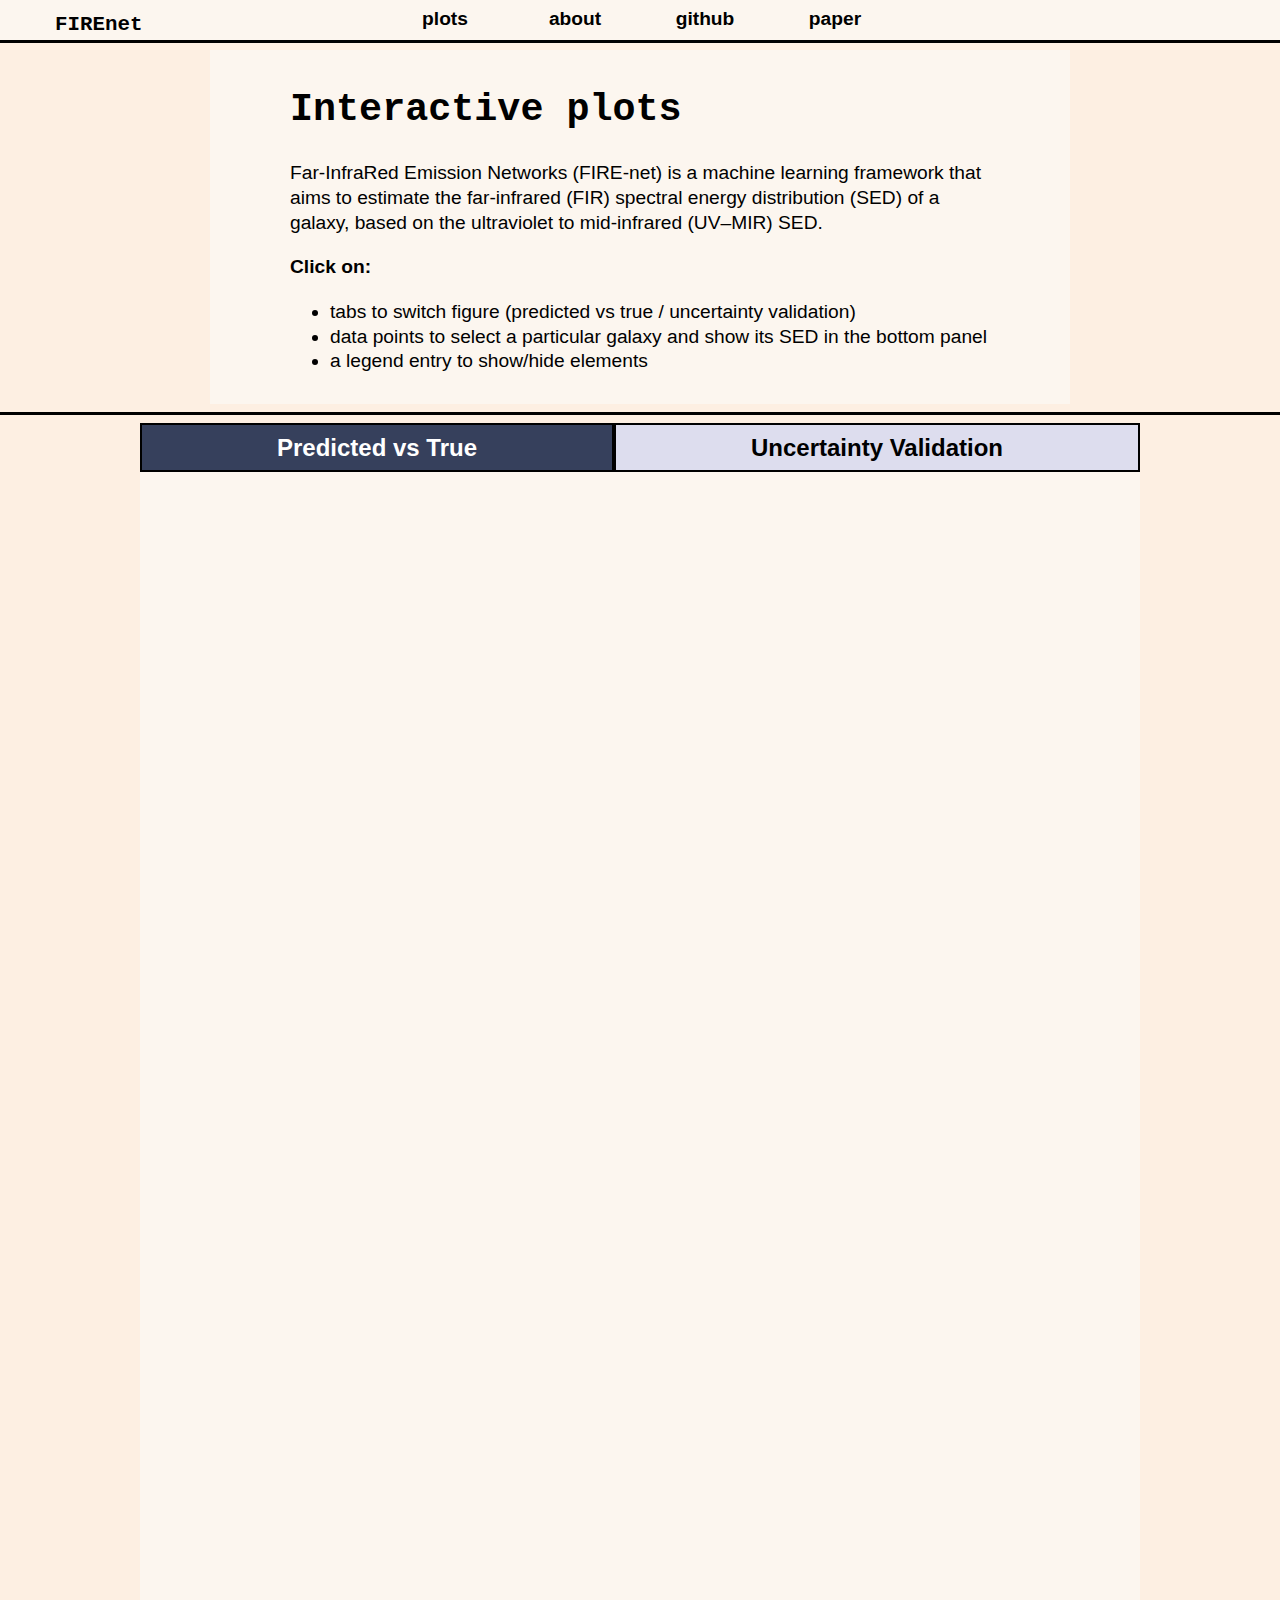
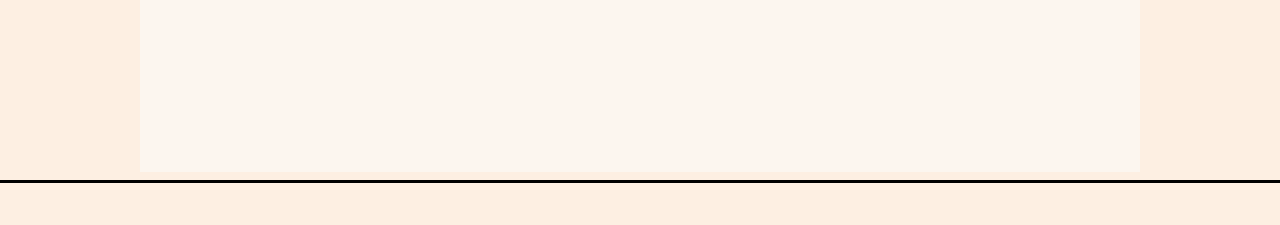
==== _aanda.html @ 97ff5457 "Add simple interactive plot html for A&A" ====
<!DOCTYPE html>
<html lang="en">
<head>
    <meta charset="UTF-8">
    <meta name="viewport" content="width=device-width, initial-scale=1.0">
    <meta http-equiv="X-UA-Compatible" content="ie=edge">
    <link rel="stylesheet" href="assets/css/navbar.css">
    <link rel="stylesheet" href="assets/css/body.css">
    <title>FIREnet - interactive plots</title>
    <link rel="stylesheet" href="assets/css/plots.css">
    <link rel="stylesheet" href="assets/css/tabs.css">
    <script src="https://cdn.plot.ly/plotly-1.49.4.min.js"></script>
</head>
<body>
    <header class="navbar">
        <span>FIREnet</span>
        <a href="index.html">plots</a>
        <a href="about.html">about</a>
        <a href="https://github.com/wdobbels/FIREnet">github</a>
        <a href="#">paper</a>
    </header>
    <div class="spacer">
        &nbsp;
    </div>
   <!-- Header (can be removed)-->
    <section id="header">
        <div class="container">
            <h1>Interactive plots</h1>
            <p>Far-InfraRed Emission Networks (FIRE-net) is a machine learning framework that
                    aims to estimate the far-infrared (FIR) spectral energy distribution (SED) of a
                    galaxy, based on the ultraviolet to mid-infrared (UV&#8211;MIR) SED.</p>
            <p><b>Click on:</b>
                <ul>
                    <li>tabs to switch figure (predicted vs true / uncertainty validation)</li>
                    <li>data points to select a particular galaxy and show its SED in the bottom panel</li>
                    <li>a legend entry to show/hide elements</li>
                </ul>
            </p>
        </div>
    </section>
    <section id="plot-section">
        <div class="container">
            <!-- Tabs -->
            <div class="tabs">
                <div id="tvp-tab" class="tab c-active"><span>Predicted vs True</span></div>
                <div id="unc-tab" class="tab"><span>Uncertainty Validation</span></div>
            </div>
            <!-- Plots -->
            <div id="true_vs_predicted" class="c-plot c-active"></div>
            <div id="uncertainty_validation" class="c-plot"></div>
            <div id="sed" class="c-plot c-active"></div>
        </div>
    </section>

    <!-- Scripts -->
    <script src="https://d3js.org/d3-color.v1.min.js"></script>
    <script src="https://d3js.org/d3-interpolate.v1.min.js"></script>
    <script src="https://d3js.org/d3-scale-chromatic.v1.min.js"></script>

    <script src="./assets/js/tab_manager.js"></script>
    <script src="./assets/js/plot_tvp.js"></script>
    <script src="./assets/js/plot_uncertainty_validation.js"></script>
    <script src="./assets/js/plot_sed.js"></script>
   <div class="spacer">
        &nbsp;
    </div>
</body>
</html>
---- assets/css/navbar.css ----
.navbar {
    display: flex;
    justify-content: center;
    background-color: var(--light-bg);
    border-bottom: 3px solid black;
    position: fixed;
    top: 0;
    width: 100vw;
    z-index: 10;
}

.navbar a {
    display: block;
    width: 130px;
    text-align: center;
    padding: 7px 5px 8px;
    color: black;
    font-weight: bold;
}

.navbar a:hover {
    text-decoration: none;
    color: #d6842f;
    background-color: var(--dark-bg);
}

.navbar span {
    display: block;
    width: 200px;
    padding: 11px 5px 4px;
    color: black;
    font-weight: bold;
    position: absolute;
    left: 50px;
    font-family: Rockwell, "Courier Bold", Courier, Georgia, Times, "Times New Roman", serif;
    font-size: 1.3rem;
    /* flex-shrink: 2; */
}

.spacer{
    height: 42px;
    width: 100%;
}

@media (max-width: 800px) {
    .navbar a {
        width: 100px;
    }
    .navbar span {
        position: relative;
        left: auto;
    }
}
---- assets/css/body.css ----
html {
    box-sizing: border-box;
}
*, *:before, *:after {
    box-sizing: inherit;
}

:root {
    --dark-bg: #fdefe2;
    --light-bg: #fcf6ef;
}

.container {
    max-width: 860px;
    margin: 8px auto;
    padding: 10px 80px;
    background-color: var(--light-bg);
}

section {
    margin: 0;
    border-bottom: 3px solid black;
}

html {
    background-color: var(--dark-bg);
}

body {
    margin: 0;
    font-family: "Gill Sans", "Gill Sans MT", Calibri, sans-serif;
    font-size: 1.2rem;
    line-height: 1.3;
}

h1, h2, h3 {
    font-family: Rockwell, "Courier Bold", Courier, Georgia, Times, "Times New Roman", serif;
    font-weight: bold;
}

a {
    color: #d6842f;
    text-decoration: none;
}
a:hover {
    text-decoration: underline;
}

#plot-section .container {
    max-width: 1000px;
    padding: 0;
}
---- assets/css/plots.css ----
.c-plot {
    display: none;
    margin: 0 auto;
    max-width: 1000px;
}
.c-plot.c-active {
    display: block;
}

.c-plot#true_vs_predicted {
    height: 800px;
}

.c-plot#uncertainty_validation {
    height: 500px;
}

.c-plot#sed {
    height: 500px;
}
---- assets/css/tabs.css ----
.tab {
    display: inline-block;
    flex-grow: 1;
    text-align: center;
    border: 2px solid black;
    background-color: #ddddee;
    font-weight: bold;
    font-size: 1.5rem;
    padding: 7px 0;
}

.tab:hover{
    cursor: pointer;
    color: white;
    background-color: #5d72a8;
}

.tab.c-active {
    color: white;
    background-color: #36405c;
}

.tabs {
    display: flex;
    justify-content: space-between;
}
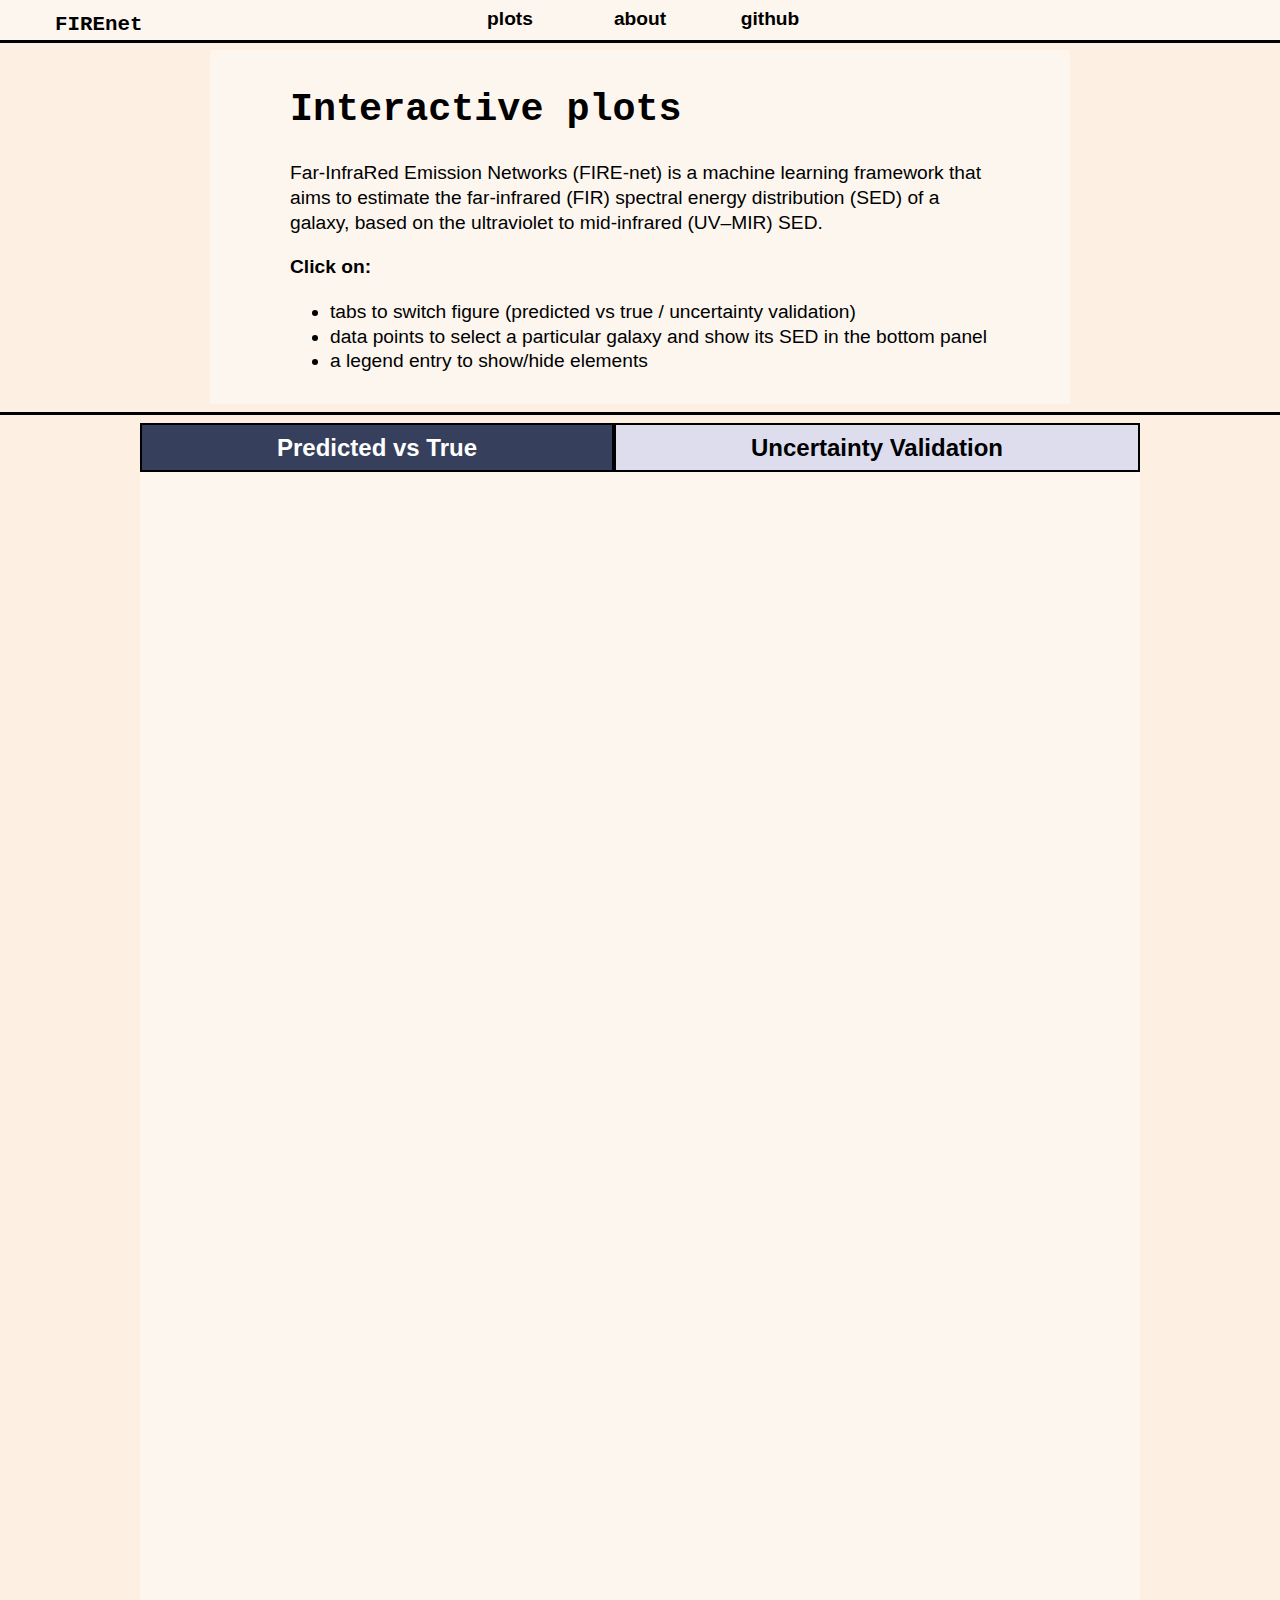
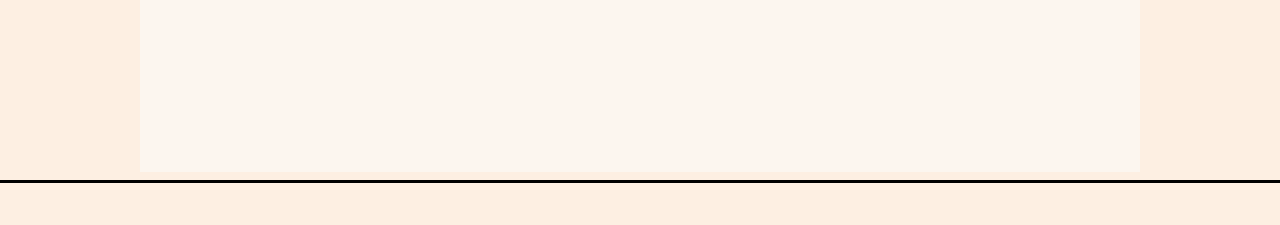
==== commit 5bb66b3b: "Add paper link" ====
--- a/_aanda.html
+++ b/_aanda.html
@@ -17,7 +17,6 @@
         <a href="index.html">plots</a>
         <a href="about.html">about</a>
         <a href="https://github.com/wdobbels/FIREnet">github</a>
-        <a href="#">paper</a>
     </header>
     <div class="spacer">
         &nbsp;
